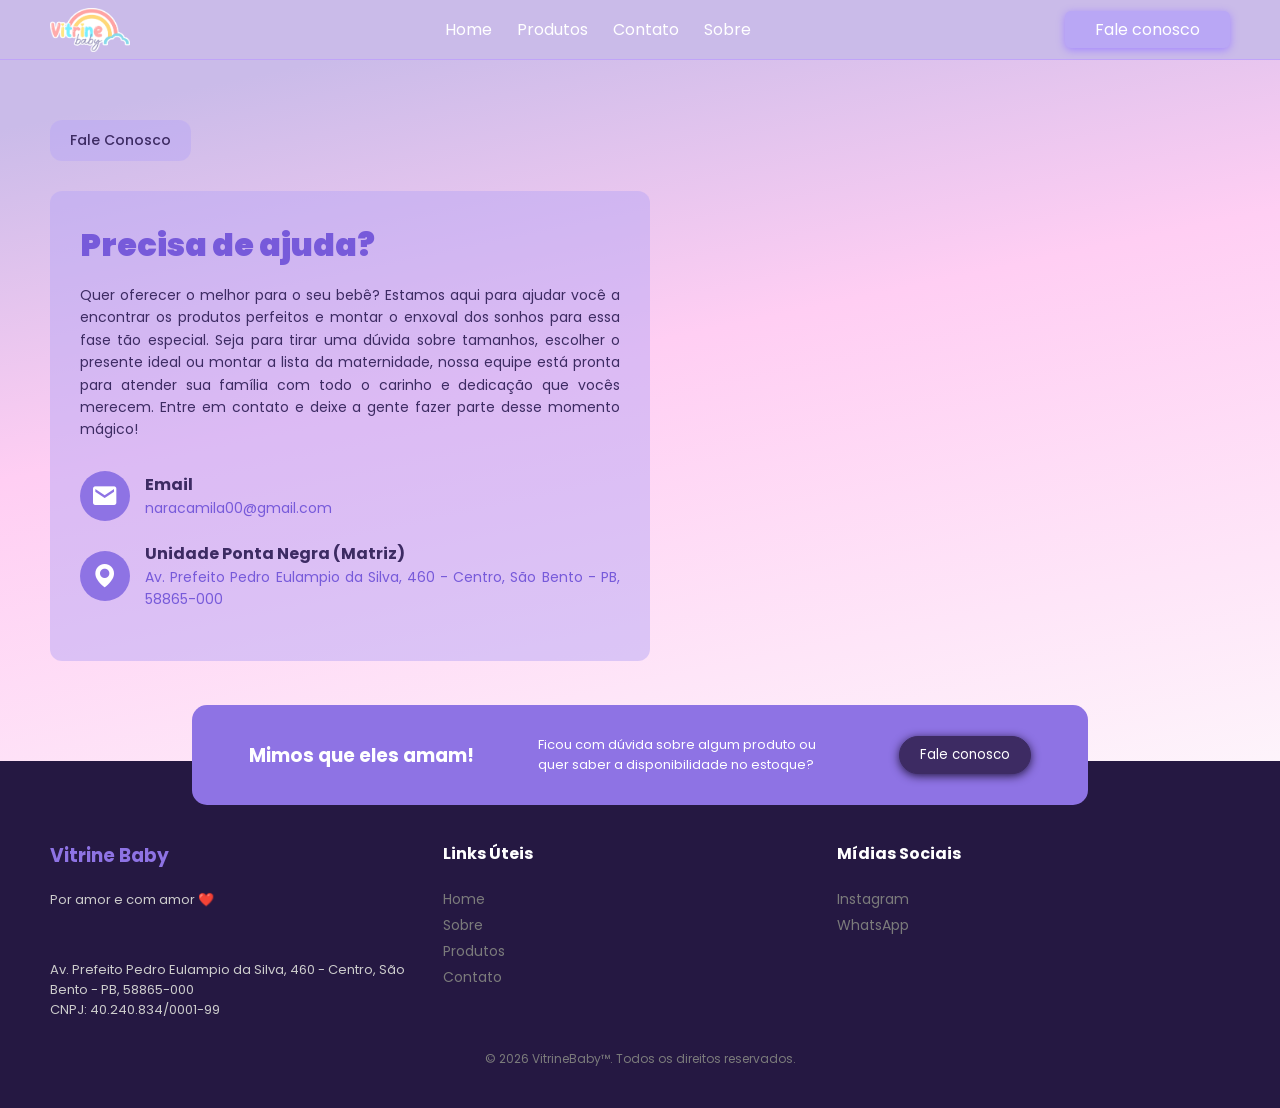
==== contato/index.html @ b2b53bae "Add files via upload" ====
<!doctype html>
<html lang="pt-br">
  <head>
    <meta charset="UTF-8" />
    <meta name="viewport" content="width=device-width, initial-scale=1.0" />
    <link
      href="https://unpkg.com/boxicons@2.1.4/css/boxicons.min.css"
      rel="stylesheet"
    />
    <link rel="stylesheet" href="style.css" />
    <link rel="icon" type="image/png" href="../assets/logo.png" />
    <title>Vitrine Baby | Enxoval e Moda Infantil</title>
  </head>
  <body>
    <div class="navbar">
      <div class="logo">
        <a href="../">
          <img src="../assets/logo.png" />
        </a>
      </div>

      <div class="bx bx-menu" id="menu-icon"></div>
      <ul>
        <li><a href="../">Home</a></li>
        <li><a href="../produtos/">Produtos</a></li>
        <li><a href="/contato/">Contato</a></li>
        <li><a href="../sobre/">Sobre</a></li>
      </ul>
      <a
        href="https://api.whatsapp.com/send?phone=5583999022824&text=Ol%C3%A1%2C+eu+vim+pelo+site"
        target="_blank"
        ><button class="hire-btn">Fale conosco</button></a
      >
    </div>

    <h5 class="seprator">Fale Conosco</h5>

    <div class="contact-container">
      <div class="contact-left">
        <h3>Precisa de ajuda?</h3>
        <p>
          Quer oferecer o melhor para o seu bebê? Estamos aqui para ajudar você
          a encontrar os produtos perfeitos e montar o enxoval dos sonhos para
          essa fase tão especial. Seja para tirar uma dúvida sobre tamanhos,
          escolher o presente ideal ou montar a lista da maternidade, nossa
          equipe está pronta para atender sua família com todo o carinho e
          dedicação que vocês merecem. Entre em contato e deixe a gente fazer
          parte desse momento mágico!
        </p>

        <div class="contact-info-item">
          <i class="bx bxs-envelope"></i>
          <div>
            <h4>Email</h4>
            <p>naracamila00@gmail.com</p>
          </div>
        </div>

        <div class="contact-info-item">
          <a href="https://maps.app.goo.gl/WSZTG3zcDEnsus5P9" target="_blank"
            ><i class="bx bxs-map"></i
          ></a>
          <div>
            <h4>Unidade Ponta Negra (Matriz)</h4>
            <p>
              Av. Prefeito Pedro Eulampio da Silva, 460 - Centro, São Bento -
              PB, 58865-000
            </p>
          </div>
        </div>
      </div>
      <div class="contact-right">
        <img src="../assets/bebe.png" alt="Contato" />
      </div>
    </div>

    <footer>
      <div class="start">
        <h3>Mimos que eles amam!</h3>
        <p>
          Ficou com dúvida sobre algum produto ou quer saber a disponibilidade
          no estoque?
        </p>
        <a
          href="https://api.whatsapp.com/send?phone=5583999022824&text=Ol%C3%A1%2C+eu+vim+pelo+site"
          target="_blank"
        >
          <button>Fale conosco</button>
        </a>
      </div>

      <div class="cols">
        <div class="about-col">
          <h3>Vitrine Baby</h3>
          <p>Por amor e com amor ❤️</p>
          <br />
          <br />
          <p>
            Av. Prefeito Pedro Eulampio da Silva, 460 - Centro, São Bento - PB,
            58865-000
          </p>
          <p>CNPJ: 40.240.834/0001-99</p>
        </div>

        <div class="links-col">
          <h4>Links Úteis</h4>
          <a href="../">Home</a>
          <a href="../sobre/">Sobre</a>
          <a href="../produtos/">Produtos</a>
          <a href="/contato/">Contato</a>
        </div>

        <div class="links-col">
          <h4>Mídias Sociais</h4>
          <a href="https://www.instagram.com/vitrinebaby_/" target="_blank"
            >Instagram</a
          >
          <a
            href="https://api.whatsapp.com/send?phone=5583999022824&text=Ol%C3%A1%2C+eu+vim+pelo+site"
            target="_blank"
            >WhatsApp</a
          >
        </div>
      </div>
      <div class="direitos">
        © 2026 VitrineBaby™. Todos os direitos reservados.
      </div>
    </footer>
    <script src="../script.js"></script>
  </body>
</html>
---- contato/style.css ----
@import url("https://fonts.googleapis.com/css2?family=Poppins:wght@300;400;500;600;700&display=swap");

* {
  margin: 0;
  padding: 0;
  box-sizing: border-box;
  font-family: "Poppins", sans-serif;
}

body {
  min-height: 100vh;
  background-image:
    url("../assets/osso.svg"),
    linear-gradient(
      168deg,
      rgba(202, 187, 233, 1) 11%,
      rgba(255, 206, 243, 1) 41%,
      rgba(253, 253, 253, 1) 100%
    );
  background-repeat: repeat, no-repeat;
  background-size:
    150px auto,
    cover;
  background-position:
    0 0,
    0 0;
  background-attachment: fixed;
}

body::-webkit-scrollbar {
  width: 12px;
}
body::-webkit-scrollbar-track {
  background: #292b2e;
}
body::-webkit-scrollbar-thumb {
  background-color: #171a1d;
  border-radius: 10px;
}

.navbar {
  position: fixed;
  top: 0;
  left: 0;
  width: 100%;
  background-color: #cabbe9;
  border-bottom: #c0a4f8 solid 1px;
  display: flex;
  align-items: center;
  justify-content: space-between;
  height: 60px;
  padding: 0 50px;
  z-index: 1000;
}

.navbar .logo {
  display: flex;
  align-items: center;
}
.navbar .logo img {
  width: 80px;
  height: auto;
  margin-top: 8px;
}

.navbar #menu-icon {
  font-size: 36px;
  color: #8e73e4;
  cursor: pointer;
  display: none;
  margin-left: auto;
}

.navbar ul {
  display: flex;
}
.navbar ul li {
  list-style: none;
}
.navbar ul li a {
  text-decoration: none;
  color: #fff;
  font-size: 16px;
  margin-right: 25px;
  transition: color 0.3s ease;
}
.navbar ul li:hover a {
  color: #8e73e4;
}
.navbar ul li:last-child a {
  margin: 0;
}

.hire-btn {
  background: #b9a7f5;
  color: #fff;
  padding: 6px 30px;
  border: none;
  font-size: 16px;
  cursor: pointer;
  border-radius: 6px;
  transition: background-color 0.4s ease;
  box-shadow: #a387ff 0px 2px 8px;
}
.hire-btn:hover {
  background: #876ddd;
  color: #fff;
}

.seprator {
  margin: 120px 50px 30px;
  padding: 10px 20px;
  background: rgba(185, 167, 245, 0.5);
  display: inline-block;
  color: #3d2b63;
  border-radius: 12px;
  font-size: 14px;
  font-weight: 500;
}

.contact-container {
  display: flex;
  justify-content: space-between;
  align-items: flex-end;
  padding: 0 0 0 50px;
  gap: 50px;
  margin-bottom: 0;
}

.contact-left {
  text-align: justify;
  background: rgba(185, 167, 245, 0.5);
  border-radius: 12px;
  padding: 30px;
  align-self: center;
  flex: 1;
  height: fit-content;
  max-width: 600px;
}

.contact-right {
  display: flex;
  align-items: flex-end;
}

.contact-right img {
  width: 100%;
  max-width: 900px;
  display: block;
  margin-bottom: -150px;
}

.contact-left h3 {
  color: #775ada;
  font-size: 32px;
  font-weight: 900;
  margin-bottom: 15px;
}

.contact-left p {
  color: #3d2b63;
  font-size: 14px;
  margin-bottom: 30px;
  line-height: 1.6;
}

.contact-info-item {
  display: flex;
  align-items: center;
  margin-bottom: 20px;
}

.contact-info-item a {
  text-decoration: none;
}

.contact-info-item i {
  font-size: 28px;
  color: #fff;
  margin-right: 15px;
  background: #8e73e4;
  width: 50px;
  height: 50px;
  display: flex;
  align-items: center;
  justify-content: center;
  border-radius: 50%;
  flex-shrink: 0;
}

.contact-info-item h4 {
  color: #3d2b63;
  font-size: 16px;
}

.contact-info-item p {
  margin-bottom: 0;
  color: #775ada;
}

footer {
  position: relative;
  background: #251842;
  padding: 80px 50px 40px;
  margin-top: 100px;
}

footer .start {
  display: flex;
  align-items: center;
  justify-content: space-around;
  position: absolute;
  background-color: #8e73e4;
  color: #fff;
  padding: 30px 25px;
  border-radius: 15px;
  width: 70%;
  top: -16%;
  left: 15%;
}

footer .start p {
  font-size: 13px;
  width: 35%;
  color: #fff;
}
footer .start button {
  background: #3d2b63;
  border: 1px solid #3d2b63;
  color: #fff;
  cursor: pointer;
  padding: 8px 20px;
  border-radius: 100px;
  transition: all 0.4s ease;
  box-shadow: #251842 0px 2px 10px;
}
footer .start button:hover {
  color: #fff;
  background-color: #e06c9f;
  border-color: #e06c9f;
}

footer .cols {
  display: flex;
  align-items: start;
}
footer .cols .about-col {
  flex: 3;
}
footer .cols .about-col h3 {
  color: #8e73e4;
  margin-bottom: 20px;
}
footer .cols .about-col p {
  color: #ccc;
  font-size: 13px;
}

footer .cols .links-col {
  flex: 3;
}
footer .cols .links-col h4,
footer .cols .news-col h4 {
  color: #fff;
  margin-bottom: 20px;
}
footer .cols .links-col a {
  display: block;
  text-decoration: none;
  color: #7b7b7b;
  font-size: 14px;
  line-height: 26px;
  transition: color 0.3s ease;
}
footer .cols .links-col a:hover {
  color: #8e73e4;
}

footer .cols .news-col {
  flex: 3;
}
footer .cols .news-col p {
  color: #7b7b7b;
  font-size: 15px;
}
footer .cols .news-col form {
  width: 100%;
  margin-top: 20px;
  position: relative;
}
footer .direitos {
  margin-top: 30px;
  text-align: center;
  color: #7b7b7b;
  font-size: 12px;
}

@media screen and (max-width: 1100px) {
  footer {
    margin-top: 150px;
  }
  footer .start {
    width: 90%;
    left: 5%;
    top: -20%;
  }
  footer .cols {
    flex-wrap: wrap;
  }
  footer .cols .about-col,
  footer .cols .links-col,
  footer .cols .news-col {
    flex-basis: 50%;
    margin-bottom: 30px;
  }
}

@media screen and (max-width: 850px) {
  .contact-container {
    flex-direction: column;
    padding: 0;
    gap: 0;
  }

  .contact-left {
    margin: 20px;
    width: calc(100% - 40px);
  }

  .contact-right {
    width: 100%;
    display: flex;
    justify-content: center;
    align-items: flex-end;
    margin-top: 20px;
  }

  .contact-right img {
    max-width: 100%;
    width: 100%;
    height: auto;
    margin-bottom: -5px;
    display: block;
  }

  .seprator {
    margin-left: 5%;
    margin-top: 100px;
  }

  footer {
    margin-top: 0;
  }
}

@media screen and (max-width: 780px) {
  .navbar button {
    display: none;
  }
}

@media screen and (max-width: 700px) {
  .navbar {
    justify-content: space-between;
    padding: 0 20px;
    height: 60px;
  }
  .navbar ul li a {
    font-size: 16px;
    display: block;
    margin: 0;
  }
  .navbar #menu-icon {
    color: #8e73e4;
    display: block;
  }
  .navbar ul {
    position: absolute;
    top: 60px;
    left: 0;
    width: 100%;
    padding: 20px 0;
    background: #8e73e4;
    display: none;
    flex-direction: column;
    align-items: center;
    gap: 20px;
    border-bottom: 2px solid #775ada;
  }
  .navbar ul li a {
    margin: 0;
  }
  .navbar ul li a:hover {
    color: #3d2b63;
  }
  .navbar ul.active {
    display: flex;
  }

  footer .cols {
    flex-direction: column;
    align-items: flex-start;
  }
  footer .cols .about-col,
  footer .cols .links-col,
  footer .cols .news-col {
    flex-basis: 100%;
    width: 100%;
  }
  footer .cols .about-col h3,
  footer .cols .links-col h4,
  footer .cols .news-col h4 {
    margin-bottom: 15px;
    font-size: 20px;
  }
  footer .start {
    top: -8%;
  }
  footer .start p {
    display: none;
  }
}
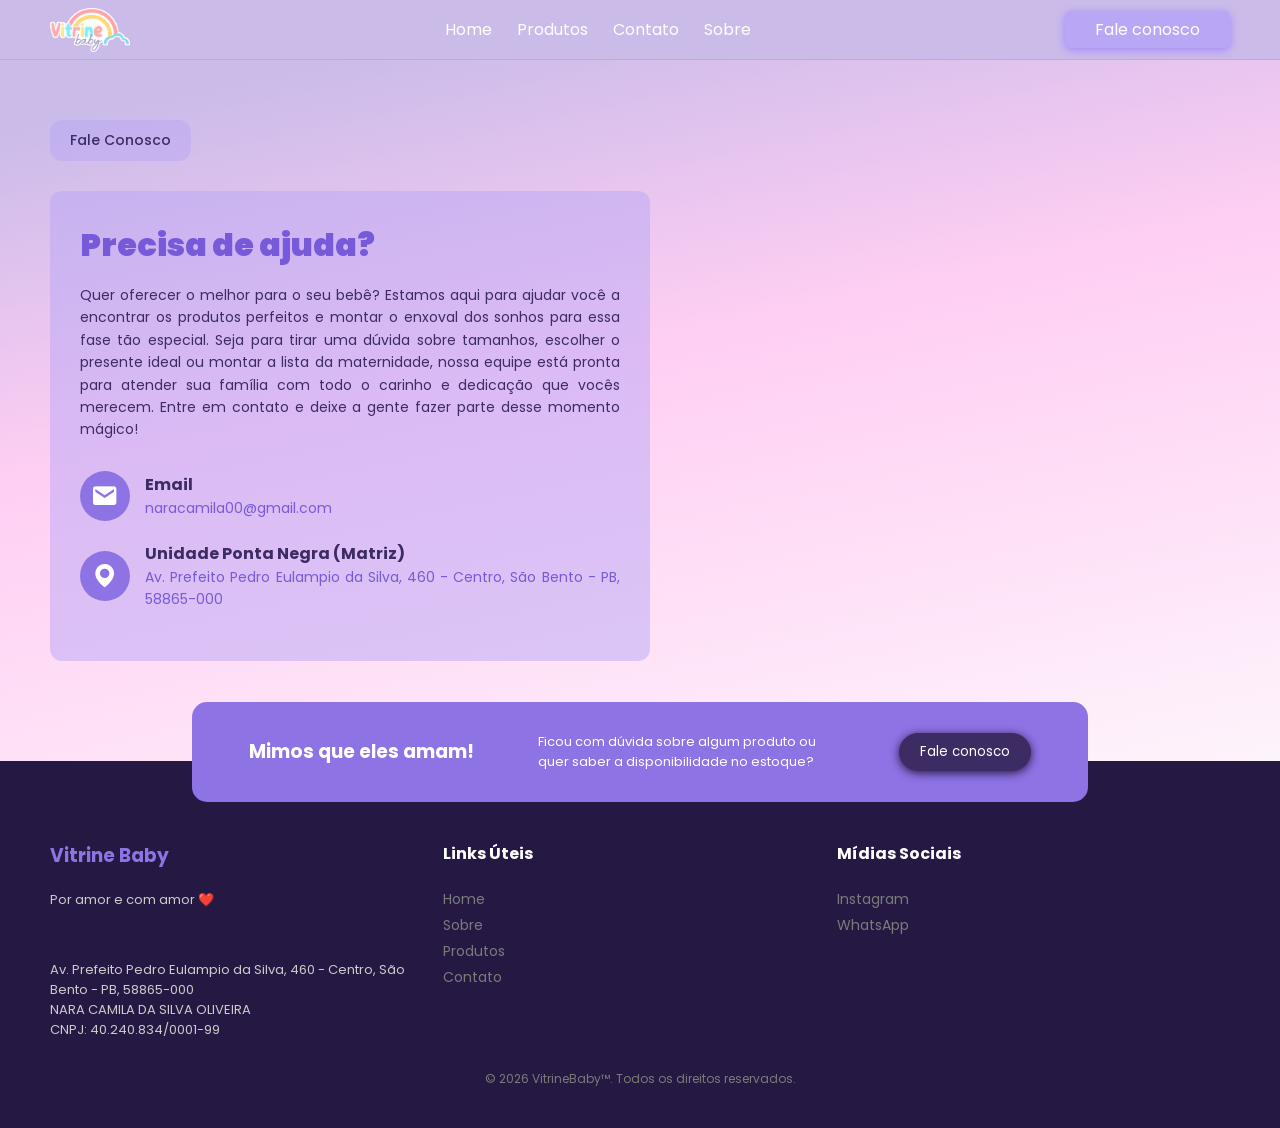
==== commit 31d3456f: "Update index.html" ====
--- a/contato/index.html
+++ b/contato/index.html
@@ -99,6 +99,7 @@
             Av. Prefeito Pedro Eulampio da Silva, 460 - Centro, São Bento - PB,
             58865-000
           </p>
+          <p>NARA CAMILA DA SILVA OLIVEIRA</p>
           <p>CNPJ: 40.240.834/0001-99</p>
         </div>
 
